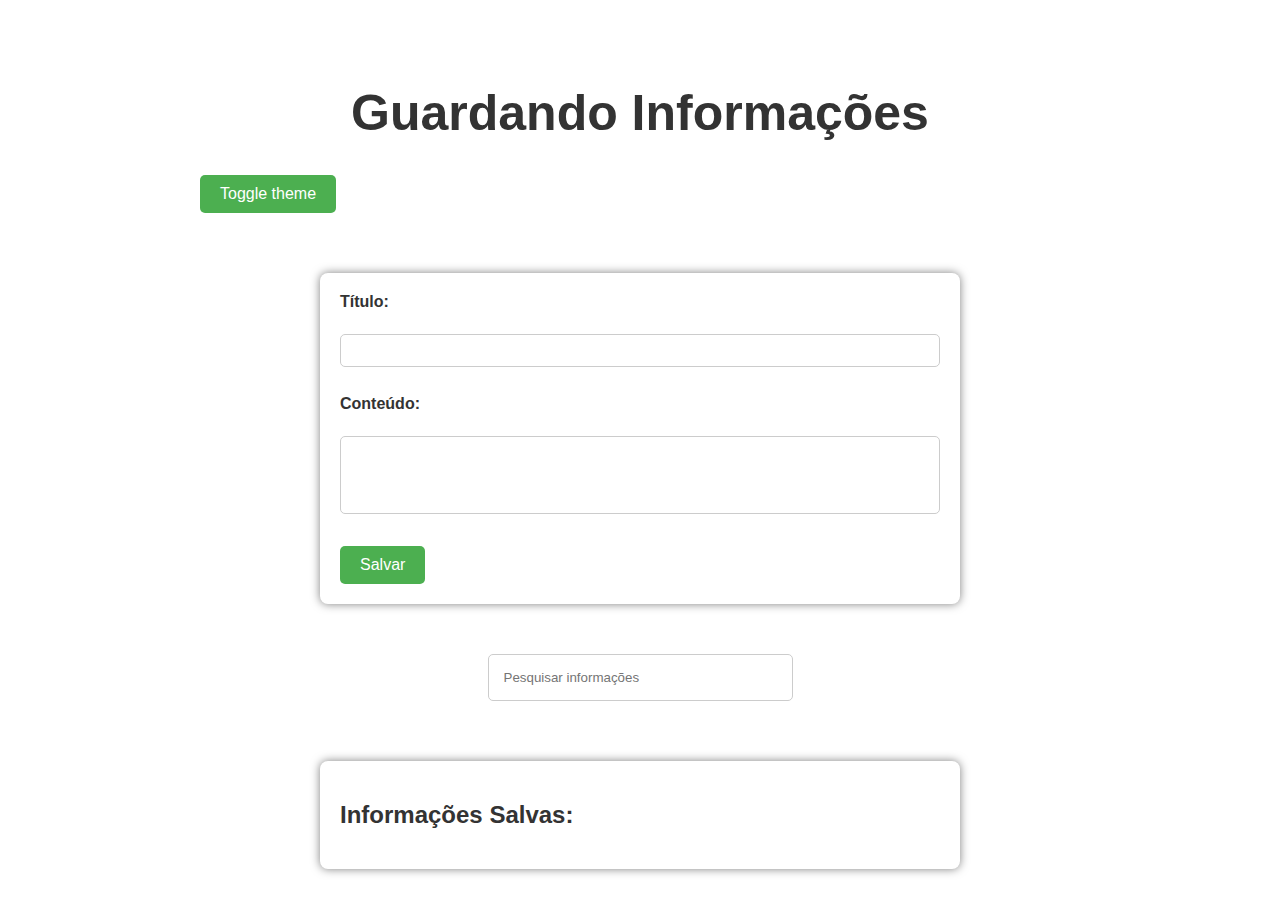
==== index.html @ 2dbd1f11 "Rename rpg informações.html to index.html" ====
<!DOCTYPE html>
<html lang="pt-br">
<head>
    <meta charset="UTF-8">
    <meta name="viewport" content="width=device-width, initial-scale=1.0">
    <link rel="stylesheet" href="style.css">
    <title>Guardando Informações</title>
</head>
<body>
    <h1>Guardando Informações</h1>
    <div class="buttonDarklight">
    <button id="theme-toggle">Toggle theme</button>
    </div>
    <!-- Formulário para inserir informações -->
    <section class="main">
    <form id="infoForm">
        <label for="title">Título:</label><br>
        <input type="text" id="title" name="title" required><br><br>
        
        <label for="content">Conteúdo:</label><br>
        <textarea id="content" name="content" rows="4" cols="50" required></textarea><br><br>
        
        <button type="submit">Salvar</button>
    </form>
    </section>

    <!-- Campo para pesquisa -->
    <div class="central">
    <input type="text" id="searchInput" placeholder="Pesquisar informações"><br><br>
    </div>  
    <!-- Lista de informações salvas -->
    <div id="infoList">
        <h2>Informações Salvas:</h2>
        <ul id="savedInfo">
            <!-- Aqui serão exibidas as informações salvas -->
        </ul>
    </div>
       
    <script src="script.js"></script>
</body>
</html>
---- style.css ----
:root {
    --bg-color: #fff; /* light theme background color */
    --text-color: #333; /* light theme text color */
    --form-color:#fff;
    --shadow-box:0 0 10px rgba(0, 0, 0, 0.5);
    --text-area:#fff;
  }
  
  [data-theme="dark"] {
    --bg-color: #333; /* dark theme background color */
    --text-color: #fff; /* dark theme text color */
    --form-color:#333;
    --shadow-box:0 0 10px rgba(255, 255, 255, 0.1);
    --text-area:#3333331e;
  }

body {
    font-family: Arial, sans-serif;
    margin: 0;
    padding: 0;
    background-color: var(--bg-color);
    color: var(--text-color);
}

.buttonDarklight {
    padding-left: 200px;
}

h1 {
    padding-top: 50px;
    text-align: center;
    color: var(--text-color);
    font-size: 50px;
}

.main {
    padding-top: 40px;
}

#theme-toggle:hover {
        background-color: #45a049;
        font-size: 20px;
        
}

form {
    background-color: var(--form-color);
    padding: 20px;
    margin: 20px auto;
    max-width: 600px;
    border-radius: 8px;
    box-shadow: var(--shadow-box);
}

label {
    display: block;
    font-weight: bold;
    margin-bottom: 5px;
}

input[type="text"],
textarea {
    width: 100%;
    padding: 8px;
    margin-bottom: 10px;
    border: 1px solid #ccc;
    border-radius: 5px;
    box-sizing: border-box;
    resize: none;
    background-color: var(--text-area);
    color: var(--text-color);
}

button {
    background-color: #4caf50;
    color: white;
    padding: 10px 20px;
    border: none;
    border-radius: 5px;
    cursor: pointer;
    font-size: 16px;
    transition: font-size 0.2s ease;
}

button:hover {
    background-color: #45a049;
    font-size: 20px;
}


.central {
    display: flex;
    justify-content: center;
    align-items: center;
    padding: 30px;
}

#searchInput {
    width: 25%;
    padding: 15px;
    margin-bottom: 10px;
    border: 1px solid #ccc;
    border-radius: 5px;
    box-sizing: border-box;
    
}

#infoList {
    background-color: var(--form-color);
    padding: 20px;
    margin: 20px auto;
    max-width: 600px;
    border-radius: 8px;
    box-shadow: var(--shadow-box);
}

ul {
    list-style-type: none;
    padding: 0;
}

li {
    padding: 10px;
    border-bottom: 1px solid #ddd;
    word-wrap: break-word;
}

button.delete {
    background-color: #ff0000;
    color: white;
    padding: 5px 10px;
    border: none;
    border-radius: 5px;
    cursor: pointer;
    font-size: 14px;
    margin-left: 10px;
}

button.delete:hover {
    background-color: #8b0000;
}

button.edit {
    background-color: #007bff;
    color: white;
    padding: 5px 10px;
    border: none;
    border-radius: 5px;
    cursor: pointer;
    font-size: 14px;
    margin-left: 10px;
}

button.edit:hover {
    background-color: #0056b3;
}

img {
    max-width: 100%;
    height: auto;
    display: block;
    margin: auto;
}
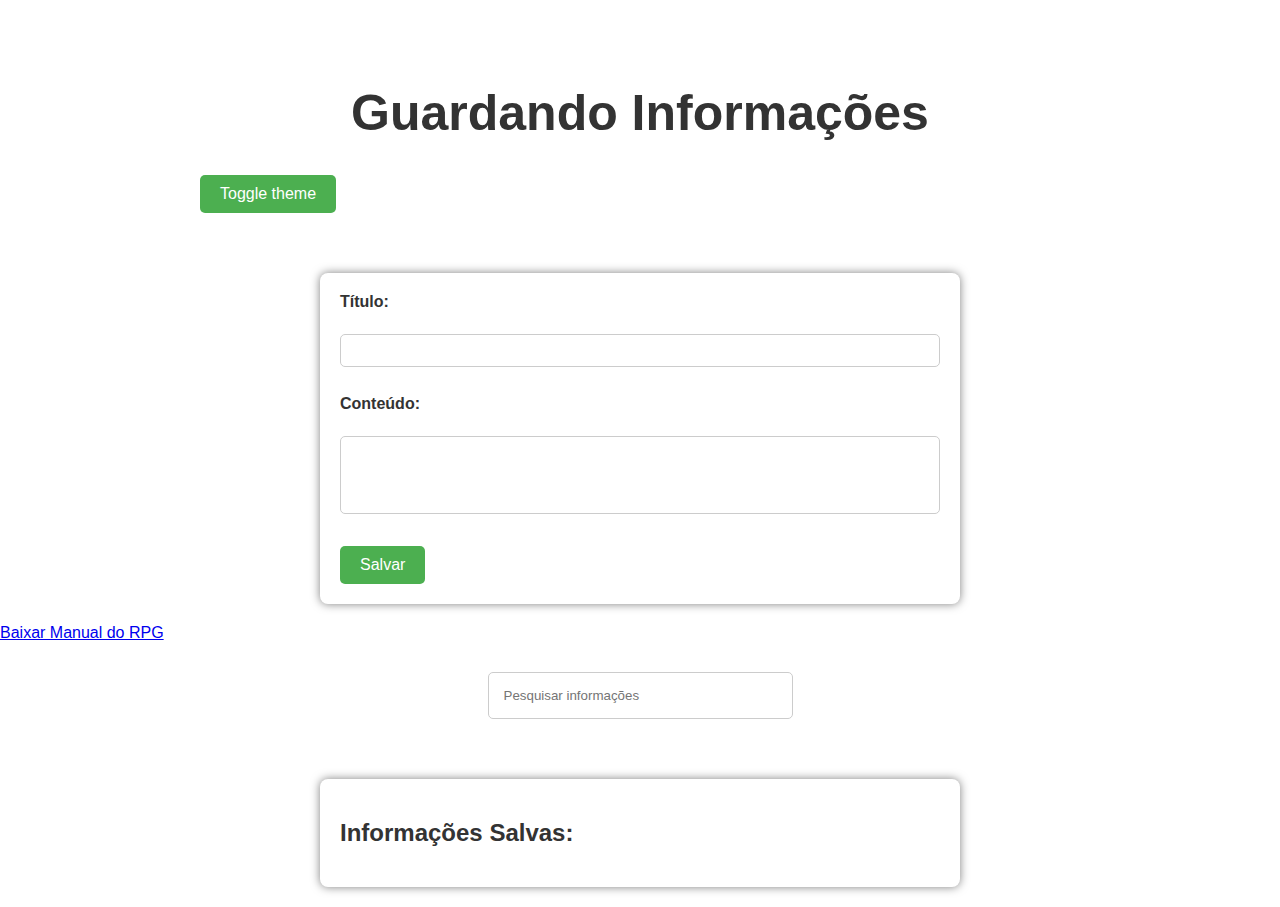
==== commit ed598e1a: "Update index.html" ====
--- a/index.html
+++ b/index.html
@@ -25,6 +25,10 @@
     </form>
     </section>
 
+    <div class="PositionButton">
+        <a id="download-pdf-link" download href="/Elementia Ficha[1].pdf">Baixar Manual do RPG</a>
+    </div>
+
     <!-- Campo para pesquisa -->
     <div class="central">
     <input type="text" id="searchInput" placeholder="Pesquisar informações"><br><br>
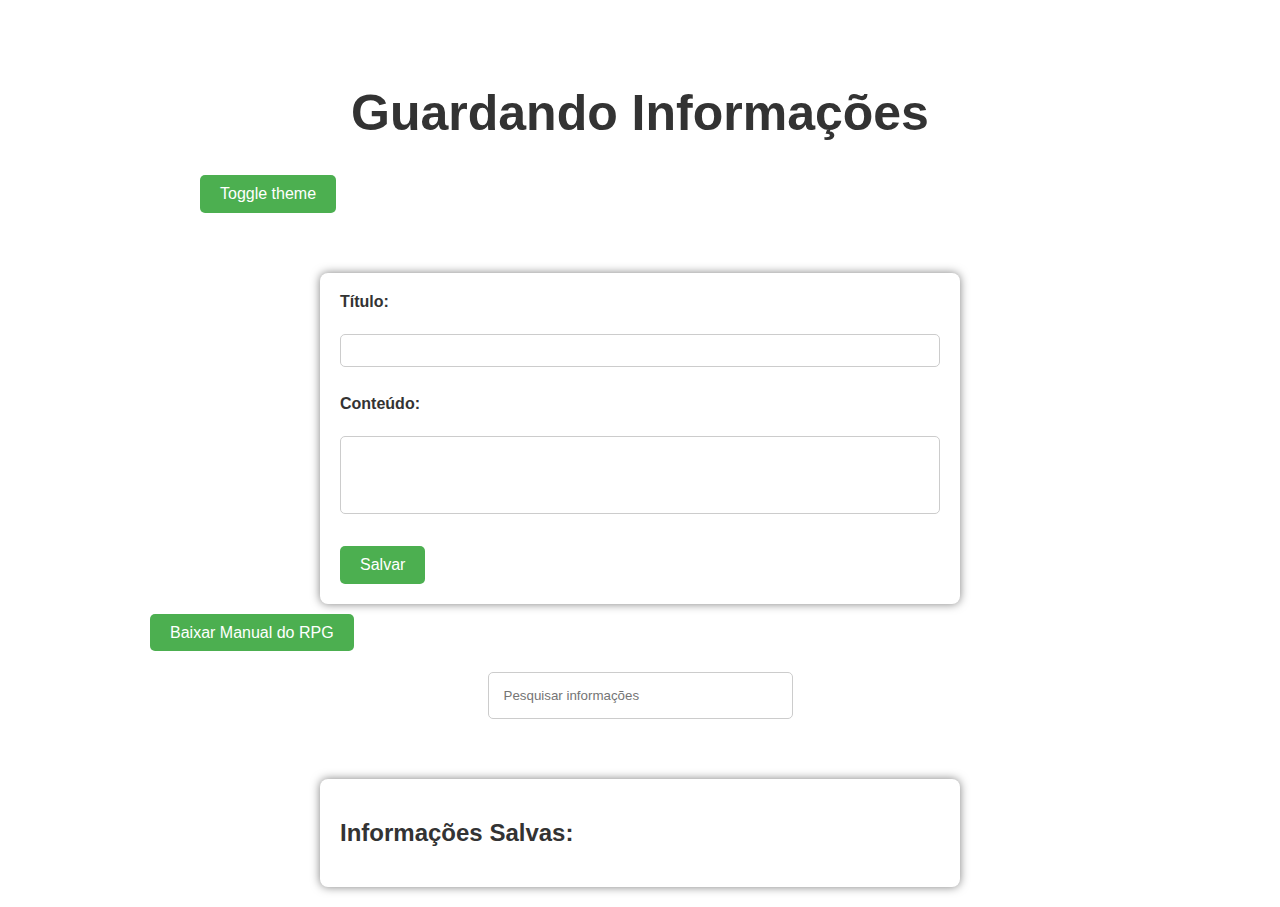
==== commit 57188350: "Update index.html" ====
--- a/index.html
+++ b/index.html
@@ -5,7 +5,7 @@
     <meta charset="UTF-8">
     <meta name="viewport" content="width=device-width, initial-scale=1.0">
     <link rel="stylesheet" href="style.css">
-    <title>Guardando Informações</title>
+    <title>RPG,regras e etc</title>
 </head>
 <body>
     <h1>Guardando Informações</h1>
--- a/style.css
+++ b/style.css
@@ -88,6 +88,26 @@
 }
 
 
+#download-pdf-link {
+    background-color: #4CAF50;
+    color: white;
+    padding: 10px 20px;
+    border: none;
+    border-radius: 5px;
+    cursor: pointer;
+    font-size: 16px;
+    margin-top: 20px;
+    text-decoration: none;
+  }
+  
+  #download-pdf-link:hover {
+    background-color: #45a049;
+  }
+
+  .PositionButton {
+    padding-left: 150px;
+  }
+
 .central {
     display: flex;
     justify-content: center;
@@ -160,4 +180,4 @@
     height: auto;
     display: block;
     margin: auto;
-}+}
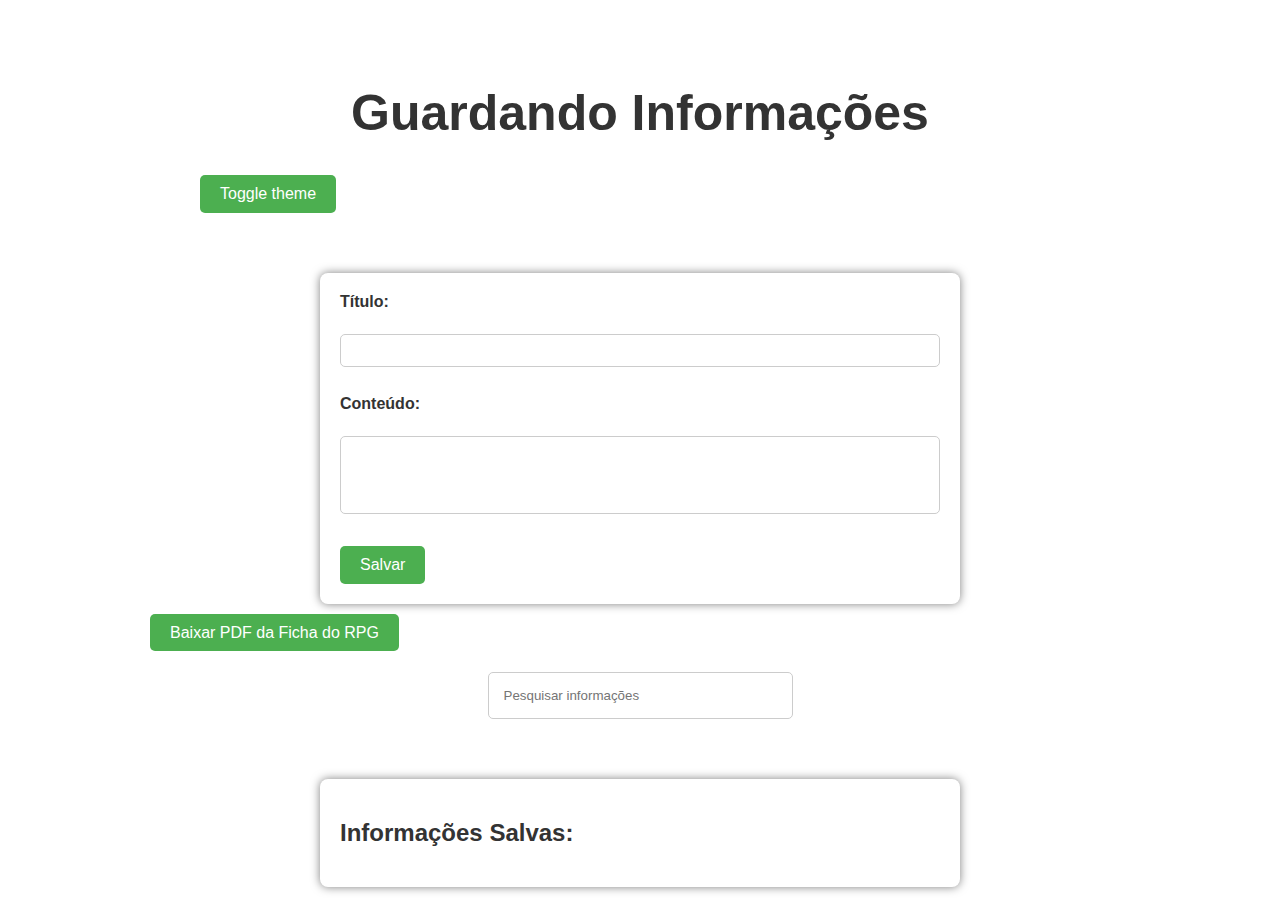
==== commit ee3becfc: "Update index.html" ====
--- a/index.html
+++ b/index.html
@@ -5,7 +5,7 @@
     <meta charset="UTF-8">
     <meta name="viewport" content="width=device-width, initial-scale=1.0">
     <link rel="stylesheet" href="style.css">
-    <title>RPG,regras e etc</title>
+    <title>RPG, regras e etc</title>
 </head>
 <body>
     <h1>Guardando Informações</h1>
@@ -26,7 +26,7 @@
     </section>
 
     <div class="PositionButton">
-        <a id="download-pdf-link" download href="/Elementia Ficha[1].pdf">Baixar Manual do RPG</a>
+        <a id="download-pdf-link" download href="/Elementia Ficha[1].pdf">Baixar PDF da Ficha do RPG</a>
     </div>
 
     <!-- Campo para pesquisa -->
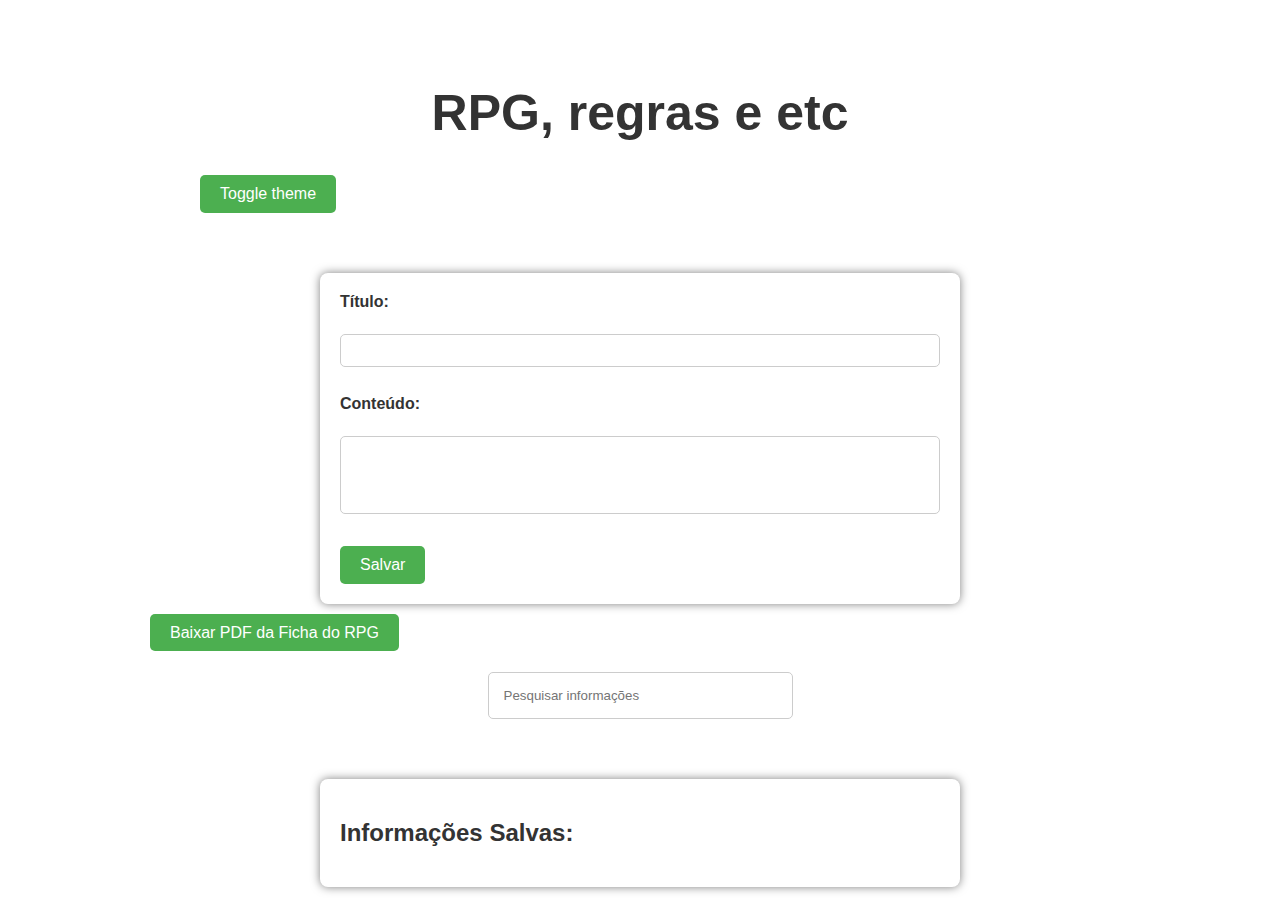
==== commit 61214ee8: "Update index.html" ====
--- a/index.html
+++ b/index.html
@@ -8,7 +8,7 @@
     <title>RPG, regras e etc</title>
 </head>
 <body>
-    <h1>Guardando Informações</h1>
+    <h1>RPG, regras e etc</h1>
     <div class="buttonDarklight">
     <button id="theme-toggle">Toggle theme</button>
     </div>
